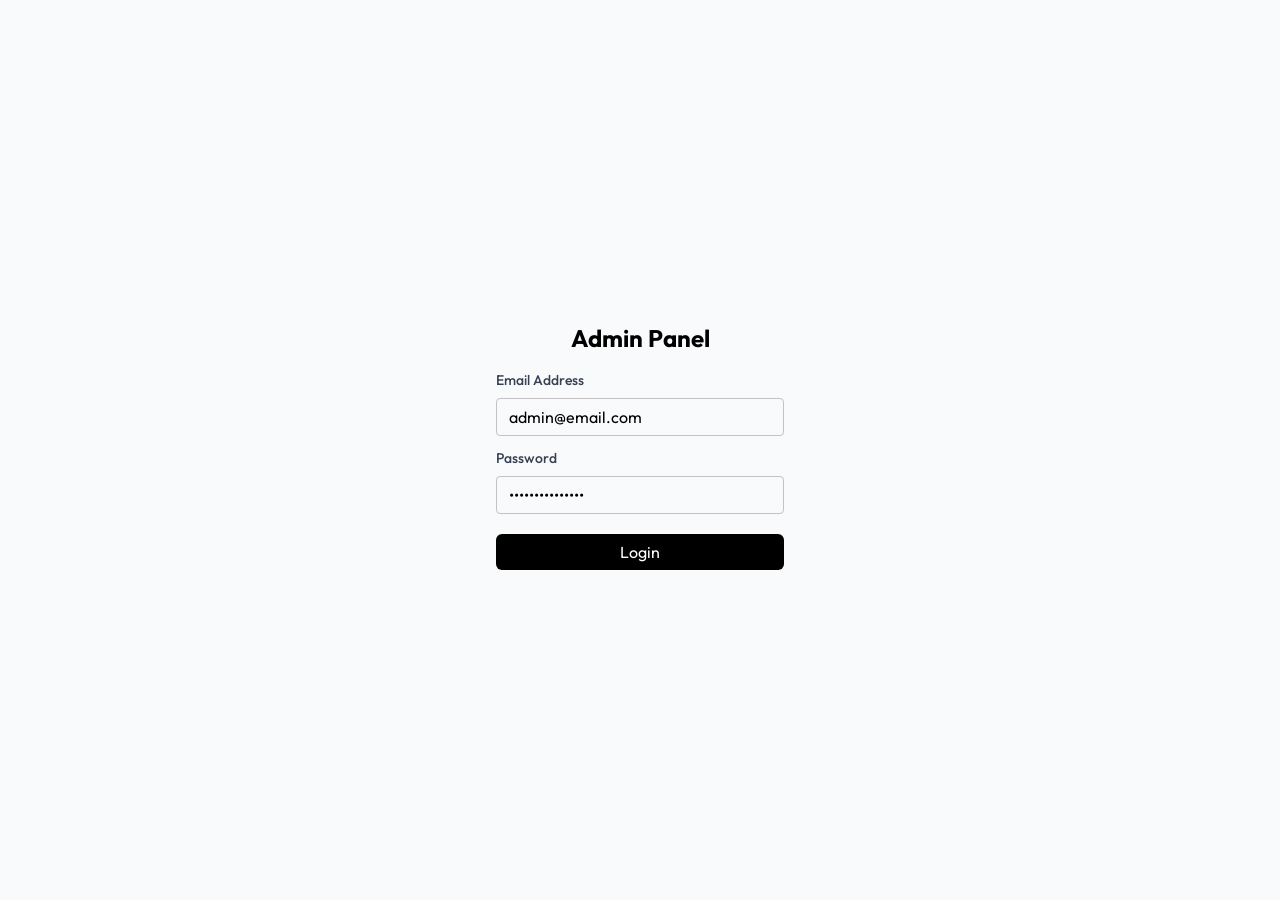
==== admin/adminLogin.html @ 2ce70239 "Re-structured my project by adding admin folder with relevant html, css, js folders and moving eleme" ====
<!DOCTYPE html>
<html lang="en">
<head>
    <meta charset="UTF-8">
    <meta name="viewport" content="width=device-width, initial-scale=1.0">
    <title>Admin Login</title>

    <!-- css: -->
    <link rel="stylesheet" href="/styles.css"/>
    <link rel="stylesheet" href="./css/adminForm.css"/>
</head>
<body>

    <!-- login screen -->
    <main id="admin_login">
        <section class="login-container">
            <!-- login panel content -->
            <div class="login-content">
                <h2 class="subtitle">Admin Panel</h2>
                <form action="./adminPanel.html" method="GET" id="login-form">
                    <div class="email-container">
                        <p>Email Address</p>
                        <input id="email" placeholder="your@email.com" required="" type="email" value="admin@email.com" />
                    </div>
                    <div class="password-container">
                        <p>Password</p>
                        <input id="password" placeholder="Enter your password" required="" type="password" value="adminloginpanel" />
                    </div>
                    <button type="submit" class="login_btn">Login</button>
                    <p id="alert-message"></p>
                </form>
            </div>
        </section>
    </main>
    
</body>
</html>
---- styles.css ----
@import "https://fonts.googleapis.com/css2?family=Outfit:wght@100..900&display=swap";

/*-----------------------------------*\
#CUSTOM PROPERTY
\*-----------------------------------*/

:root {
    /* colors: */
    --color-white: #fff;
    --color-gray-50: oklch(98.5% .002 247.839);
    --color-gray-200: oklch(92.8% .006 264.531);
    --color-gray-700: oklch(37.3% .034 259.733);
    --color-black: #000;

    /* spacing: */
    --spacing: .25rem;

    /* font sizes: */
    --text-sm: .875rem;
    --text-2xl: 1.5rem;

    /* font weight: */
    --font-weight-medium: 500;
    --font-weight-bold: 700;

    /* width: */
    --container-md: 28rem;

    /* line height: */
    --text-2xl--line-height: calc(2 / 1.5);
    --text-sm--line-height: calc(1.25 / .875);
}

/*-----------------------------------*\
#RESET
\*-----------------------------------*/

*,
*::before,
*::after {
    padding: 0;
    margin: 0;
    box-sizing: border-box;
}

body {
    font-family: Outfit;
}

button, input, select, optgroup, textarea {
    font: inherit;
    font-feature-settings: inherit;
    font-variation-settings: inherit;
    letter-spacing: inherit;
    color: inherit;
    opacity: 1;
    background-color: #0000;
    border-radius: 0;
    border: none;
}

/*-----------------------------------*\
# BOOKSHELF PAGE
\*-----------------------------------*/
---- admin/css/adminForm.css ----
/*-----------------------------------*\
#ADMIN LOGIN FORM
\*-----------------------------------*/

#admin_login {
    background-color: var(--color-gray-50);
    min-height: 100vh;
    display: flex;
    flex-direction: column;
    justify-content: center;
    align-items: center;
    text-align: center;
}

.login-container {
    display: flex;
    min-height: 100vh;
    width: 100%;    
    align-items: center;
    justify-content: center;
}

.login-content {
    /* background-color: var(--color-white); */
    max-width: var(--container-md);
    padding-block: calc(var(--spacing) * 6);
    padding-inline: calc(var(--spacing) * 8);
    border-radius: .5rem;

    /* box-shadow: 0 4px 6px -1px var(--tw-shadow-color, #0000001a), 0 2px 4px -2px var(--tw-shadow-color, #0000001a); */
}

.login-content .subtitle {
    font-size: var(--text-2xl);
    line-height: var(--tw-leading, var(--text-2xl--line-height));
    font-weight: var(--font-weight-bold);
    margin-bottom: calc(var(--spacing) * 4);
}

#login-form .email-container,
#login-form .password-container {
    min-width: calc(var(--spacing) * 72);
    margin-bottom: calc(var(--spacing) * 3);
}

#login-form p {
    color: var(--color-gray-700);
    font-weight: var(--font-weight-medium);
    font-size: var(--text-sm);
    line-height: var(--tw-leading, var(--text-sm--line-height));
    margin-bottom: calc(var(--spacing) * 2);
    text-align: justify;
}

#login-form input {
    padding-block: calc(var(--spacing) * 2);
    padding-inline: calc(var(--spacing) * 3);
    border: 1px solid #c2c2c2;
    border-radius: 4px;
    outline-color: #c586a5;
    outline-style: none;
    width: 100%;
}

.login_btn {
    width: 100%;
    margin-top: calc(var(--spacing) * 2);
    color: var(--color-white);
    background-color: var(--color-black);
    padding-inline: calc(var(--spacing) * 4);
    padding-block: calc(var(--spacing) * 2);
    border-radius: .375rem;
    cursor: pointer;
}
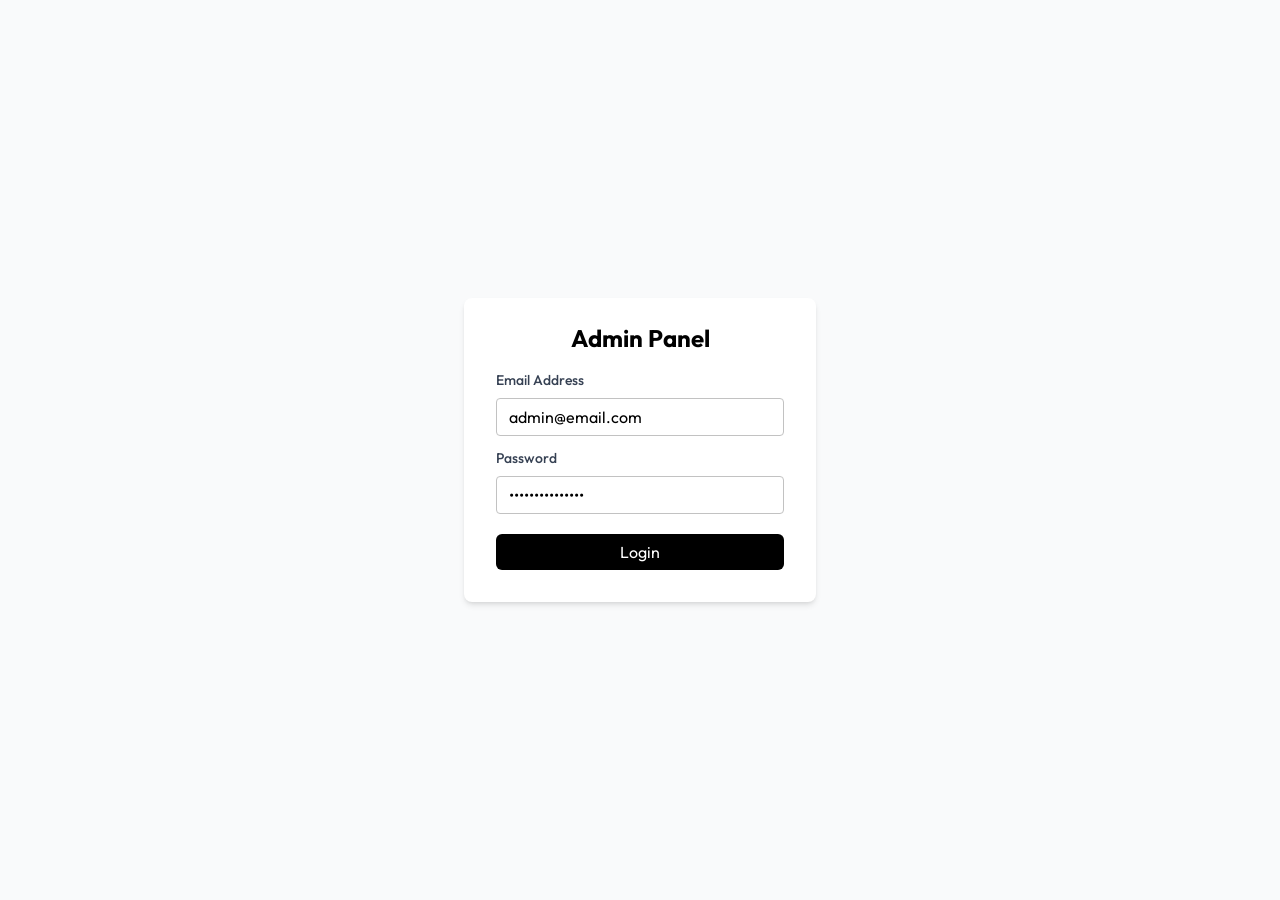
==== commit 8160e127: "Add favicon website logo for both adminLogin.html and adminPanel.html" ====
--- a/admin/adminLogin.html
+++ b/admin/adminLogin.html
@@ -4,6 +4,15 @@
     <meta charset="UTF-8">
     <meta name="viewport" content="width=device-width, initial-scale=1.0">
     <title>Admin Login</title>
+
+    <!-- favicon -->
+    <link rel="shortcut icon" href="/assets/favicon.png" type="image/svg+xml">
+    
+    <!-- description tag for project -->
+    <meta 
+      name="description" 
+      content="Book tracking project showcasing tbr, monthly reads, favourite, book details and public bookshelf"
+    >
 
     <!-- css: -->
     <link rel="stylesheet" href="/styles.css"/>
--- a/admin/css/adminForm.css
+++ b/admin/css/adminForm.css
@@ -28,6 +28,14 @@
     border-radius: .5rem;
 
     /* box-shadow: 0 4px 6px -1px var(--tw-shadow-color, #0000001a), 0 2px 4px -2px var(--tw-shadow-color, #0000001a); */
+}
+
+@media screen and (min-width: 600px) {
+    .login-content  { 
+        background-color: var(--color-white);
+        box-shadow: 0 4px 6px -1px var(--tw-shadow-color, #0000001a), 0 2px 4px -2px var(--tw-shadow-color, #0000001a);
+    }
+   
 }
 
 .login-content .subtitle {
